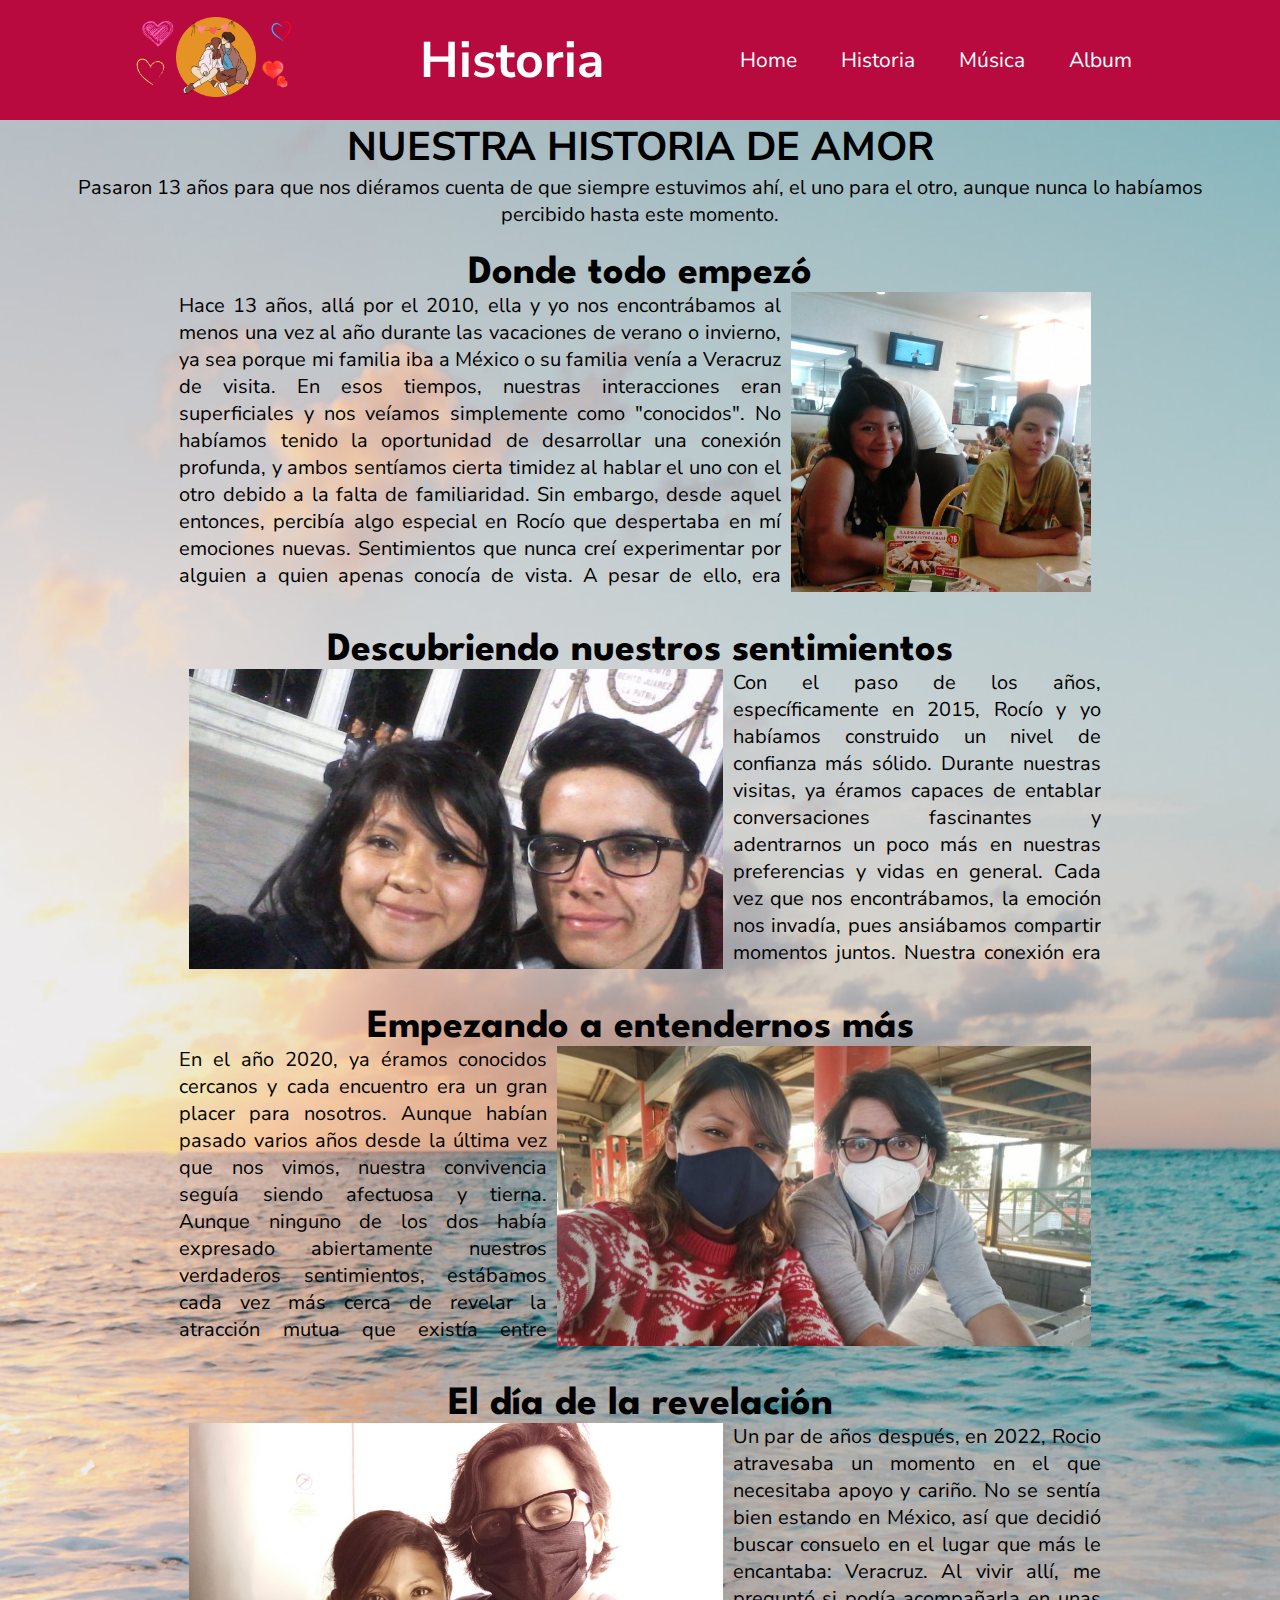
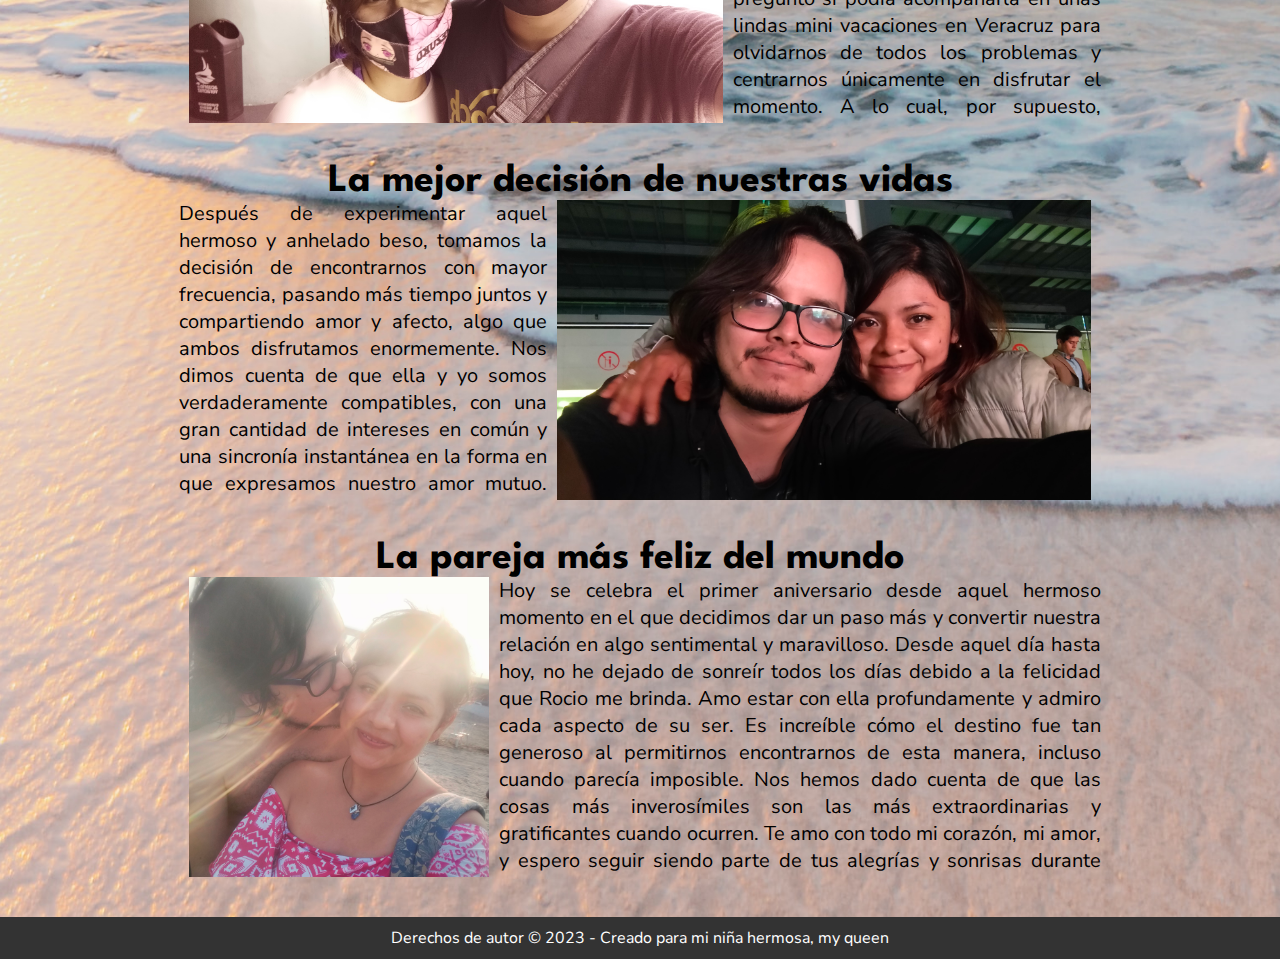
==== historia.html @ 8656c846 "seconds codes" ====
<!DOCTYPE html>
<html lang="en">
<head>
    <meta charset="UTF-8">
    <meta http-equiv="X-UA-Compatible" content="IE=edge">
    <meta name="viewport" content="width=device-width, initial-scale=1.0">
    <title>Anniversary</title>
    <link rel="stylesheet" href="historia.css">
    <meta name="robots" content="noindex">
    <link rel="icon" href="img aniversary/icono2.ico" type="image/x-icon">
</head>
<body>
    <header class="header">
      <div class="logo">
        <a href="secret.html"><img src="img aniversary/Diseño sin título (4).png" alt="Logo de nuestro amor"></a> 
      </div>
      
       <h2 class="nombre-logo">Historia</h2>
      
        <nav>
          <ul class="nav-links">
            <li><a href="index.html">Home</a></li>
            <li><a href="historia.html">Historia</a></li>
            <li><a href="musica.html">Música</a></li>
            <li><a href="album.html">Album</a></li>
          </ul>
        </nav>
      </header>
    
      <main>
        <h1>NUESTRA HISTORIA DE AMOR</h1>
        <p class="intro">Pasaron 13 años para que nos diéramos cuenta de que siempre estuvimos ahí, el uno para el otro, aunque nunca lo habíamos percibido hasta este momento. </p>
        <br>
        <h2>Donde todo empezó</h2>
        <section>
          <p>Hace 13 años, allá por el 2010, ella y yo nos encontrábamos al menos una vez al año durante las vacaciones de verano o invierno, ya sea porque mi familia iba a México o su familia venía a Veracruz de visita. En esos tiempos, nuestras interacciones eran superficiales y nos veíamos simplemente como "conocidos". No habíamos tenido la oportunidad de desarrollar una conexión profunda, y ambos sentíamos cierta timidez al hablar el uno con el otro debido a la falta de familiaridad.

            Sin embargo, desde aquel entonces, percibía algo especial en Rocío que despertaba en mí emociones nuevas. Sentimientos que nunca creí experimentar por alguien a quien apenas conocía de vista. A pesar de ello, era innegablemente real. Había algo en ella que me impulsaba a desear volver a verla y pasar más tiempo juntos. Fue por aquel entonces que me animé a platicar con ella por chat, ya que sólo así no me daría pena expresar mi interés hacia ella, y así fue como empezamos una bonita relación un poco más unida.</p>
          <img src="img aniversary/img album/history/primera foto.jpeg" alt="">
        </section>
        <h2>Descubriendo nuestros sentimientos</h2>
        <section>
          
          <img src="img aniversary/img album/history/segunda foto.jpg" alt="">
          <p>Con el paso de los años, específicamente en 2015, Rocío y yo habíamos construido un nivel de confianza más sólido. Durante nuestras visitas, ya éramos capaces de entablar conversaciones fascinantes y adentrarnos un poco más en nuestras preferencias y vidas en general. Cada vez que nos encontrábamos, la emoción nos invadía, pues ansiábamos compartir momentos juntos.

            Nuestra conexión era evidente en cada gesto. Nos abrazábamos con cariño, caminábamos tomados de la mano y siempre permanecíamos cerca uno del otro. Era algo natural y hermoso que nos unía, pero aún así no cruzábamos la línea de considerarnos más que dos personas con un gran aprecio mutuo. Aún así, creo que para este punto ya se notaba que entre ella y yo había cierta tensión romántica que nos negábamos a aceptar, o simplemente lo ocultábamos.</p>
        </section>
        <h2>Empezando a entendernos más</h2>
        <section>
          <p>En el año 2020, ya éramos conocidos cercanos y cada encuentro era un gran placer para nosotros. Aunque habían pasado varios años desde la última vez que nos vimos, nuestra convivencia seguía siendo afectuosa y tierna. Aunque ninguno de los dos había expresado abiertamente nuestros verdaderos sentimientos, estábamos cada vez más cerca de revelar la atracción mutua que existía entre nosotros. Esto era evidente en nuestras interacciones y acciones. Para mí, compartir tiempo con ella durante mis viajes a México era una de las experiencias más hermosas. Disfrutaba enormemente de nuestras salidas y de pasar momentos increíbles juntos. A pesar de querer confesarle mis sentimientos, era consciente de que podría generar cierta incomodidad, así que decidí guardar silencio, y al parecer ella también hizo lo mismo.</p>
          <img src="img aniversary/img album/history/imagen intermedia.jpg" alt="">
        </section>
        <h2>El día de la revelación</h2>
        <section>
          
          <img src="img aniversary/img album/history/tercera foto.jpg" alt="">
          <p>Un par de años después, en 2022, Rocio atravesaba un momento en el que necesitaba apoyo y cariño. No se sentía bien estando en México, así que decidió buscar consuelo en el lugar que más le encantaba: Veracruz. Al vivir allí, me preguntó si podía acompañarla en unas lindas mini vacaciones en Veracruz para olvidarnos de todos los problemas y centrarnos únicamente en disfrutar el momento. A lo cual, por supuesto, accedí con entusiasmo. Solo estuvo aquí un fin de semana, pero esos dos días fueron suficientes para hacer que viviera un momento inolvidable. Fue en la última noche de su estancia cuando, invadidos por el cariño y el amor que ya sentíamos, nos atrevimos a demostrar lo que realmente sentíamos el uno por el otro. En la alberca, esa última noche, ocurrió algo mágico: un beso profundo y lleno de amor, tan anhelado y deseado por ambos, que en ese momento nada en el universo tenía más importancia que nuestro beso.</p>
        </section>
        <h2>La mejor decisión de nuestras vidas</h2>
        <section>
          <p>Después de experimentar aquel hermoso y anhelado beso, tomamos la decisión de encontrarnos con mayor frecuencia, pasando más tiempo juntos y compartiendo amor y afecto, algo que ambos disfrutamos enormemente. Nos dimos cuenta de que ella y yo somos verdaderamente compatibles, con una gran cantidad de intereses en común y una sincronía instantánea en la forma en que expresamos nuestro amor mutuo. Fue en ese momento que acordamos dar el siguiente paso y formalizar nuestra relación sentimental. El 25 de julio de 2022, le expresé mi amor y le pregunté si le gustaría compartir los siguientes días de su vida conmigo como pareja. Ella respondió emocionada y felizmente afirmativa. Desde ese instante, hemos vivido los momentos más hermosos, memorables y gratificantes que jamás habíamos experimentado. Y estamos ansiosos por seguir viviendo más momentos hermosos juntos, por el tiempo que la vida nos permita disfrutar.</p>
          <img src="img aniversary/img album/history/cuarta foto.jpg" alt="">
          
        </section>
        <h2>La pareja más feliz del mundo</h2>
        
        <section>
          
          <img src="img aniversary/playuqui.jpg" alt="">
          <p>Hoy se celebra el primer aniversario desde aquel hermoso momento en el que decidimos dar un paso más y convertir nuestra relación en algo sentimental y maravilloso. Desde aquel día hasta hoy, no he dejado de sonreír todos los días debido a la felicidad que Rocio me brinda. Amo estar con ella profundamente y admiro cada aspecto de su ser. Es increíble cómo el destino fue tan generoso al permitirnos encontrarnos de esta manera, incluso cuando parecía imposible. Nos hemos dado cuenta de que las cosas más inverosímiles son las más extraordinarias y gratificantes cuando ocurren. Te amo con todo mi corazón, mi amor, y espero seguir siendo parte de tus alegrías y sonrisas durante todo el tiempo que el universo me permita estar a tu lado.</p>
        </section>
          
         
          
        
      </main>
    
      <footer>
        <p>Derechos de autor &copy; 2023 - Creado para mi niña hermosa, my queen</p>
      </footer> 
</body>
</html>
---- historia.css ----
@import url('https://fonts.googleapis.com/css2?family=M+PLUS+1p:wght@500&family=Nunito+Sans&family=PT+Sans&display=swap');
@import url('https://fonts.googleapis.com/css2?family=Sacramento&display=swap');
@import url('https://fonts.googleapis.com/css2?family=League+Spartan:wght@300&family=Sacramento&display=swap');

* { box-sizing: border-box;
    margin: 0;
    padding: 0;
    font-family: 'Nunito Sans', sans-serif;
    
  }
  
  /* Barra de navegación */
  .header {
    display: flex;
    justify-content: space-between;
    align-items: center;
    background-color: #b80a3e;
    height: 120px;
    color: #fff;
    padding: 5px 10%;
    position: fixed;
  
  width: 100%;
    
  }
  .header h2{
    pointer-events: none;
    font-size: 50px;
    
  }

  
  .header .logo{
    cursor: pointer;
  }

  
  
  .header .logo img{
    height: 80px;
    border-radius: 15%;
    transition: all 0.3s;
  }

  .header .logo img:hover{
    transform: scale(1.2);
  }
  
  nav ul {
    list-style-type: none;
    margin: 0;
    padding: 0;
  }
  
  nav ul li {
    display: inline-block;
    margin: 0 20px;
    transition: all 0.2s;
  }
  nav ul li:hover{
    transform: scale(1.2);
  }

  nav ul li a {
    font-size: 21px;
    color: #fff;
    text-decoration: none;

  }

  nav ul li a:hover{
    color: rgb(106, 3, 3);
    font-weight:600;
  }
  
  /* Cuerpo */
  body{
    
    background-image: url("img\ aniversary/playita.jpg");
  background-size: cover;
  background-repeat: no-repeat;
  background-position: center;
    
  }

 main{
    padding-top: 120px;
    height: 100%;
    
  font-size: 20px;
  width: 90%;
  margin: 0 auto;
  
    
 }

 main h1{
  text-align: center;
 }
 main h2{
  text-align: center;
  font-family: 'League Spartan', sans-serif;
  font-size: 2em
 }

 .playuqui{
  width: 200px;
  margin: 0 auto;

 }

 .intro{
  text-align: center;
 }

 section{
  display: flex;
  width: 80%;
  overflow: hidden;
  height: 300px;
  justify-content: space-between;
  margin: 0 auto;
  margin-bottom: 40px;

 }
 section p{
  text-align: justify;
 }

 section img{
  max-width: 100%;
  height: 400px;
  margin: 0 10px;
 }

 .two-columns {
  column-count: 2;
  column-gap: 20px; 
  height: 100%;/* Espacio entre columnas, ajusta según tus preferencias */
}

.column-content p {
  margin-bottom: 10px;
  margin-top: 20px; /* Espacio entre párrafos, ajusta según tus preferencias */
}




/* Pie de página */
  footer {
    background-color: #333;
    color: #fff;
    padding: 10px;
    text-align: center;
  }


  @media (max-width: 480px) {

    

    .header{
      width: 100vw;
      display: flex;
    justify-content:space-evenly;
    align-items: center;
    background-color: #b80a3e;
    height: 10%;
    color: #fff;
    padding: 5px 10%;
    
    z-index: 5;
    width: 100%;

    }

    .header .logo img{
      height: 200px;
      border-radius: 15%;
      
    }

    nav ul li {
      display:block;
      margin: 1px 20px;
      
      
    }

    .header h2{
     
      font-size: 80px;
      
    }

    nav ul li a {
      font-size: 3em;
      color: #fff;
      text-decoration: none;
  
    }


  }

  @media only screen and (max-width: 750px) {
    section img{
      width: 200px;
      height: auto;
    }
    main{
      width: 100%;
    }
    section{
      margin: 20px;
    }
  }
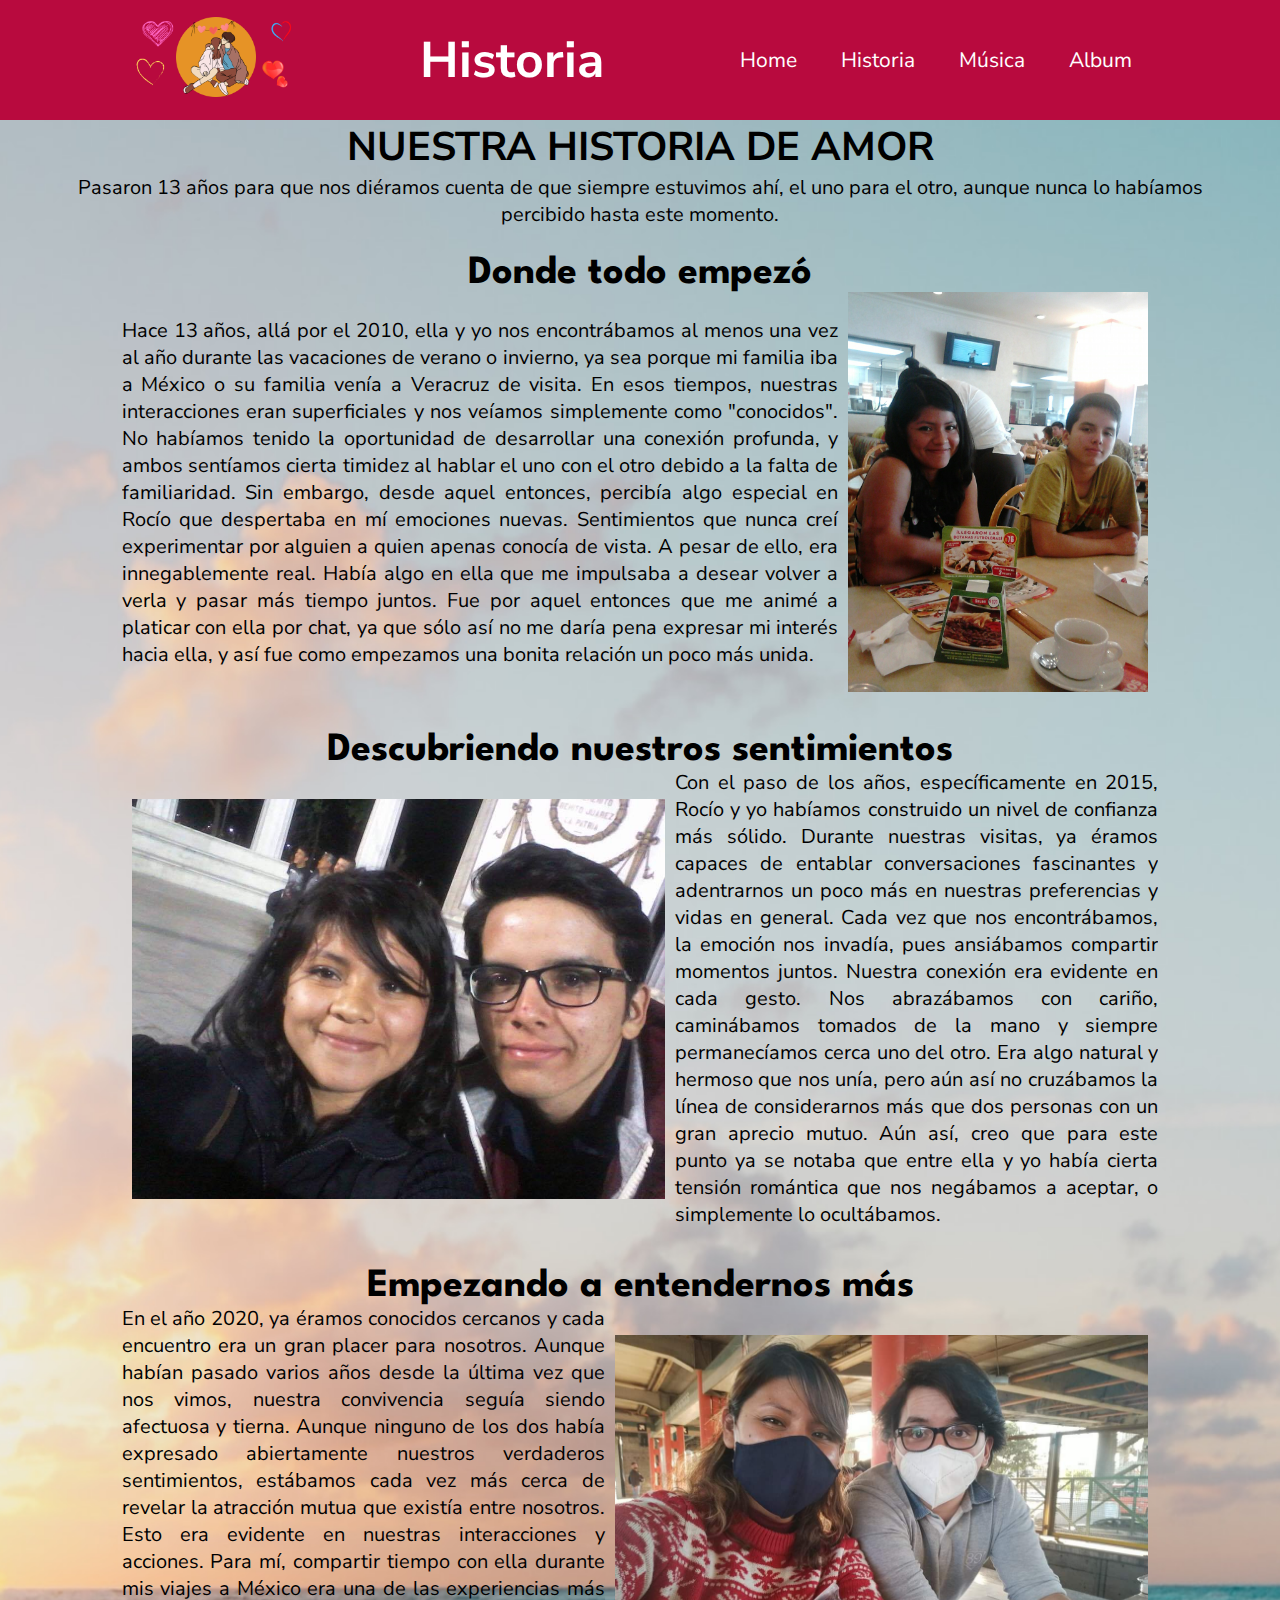
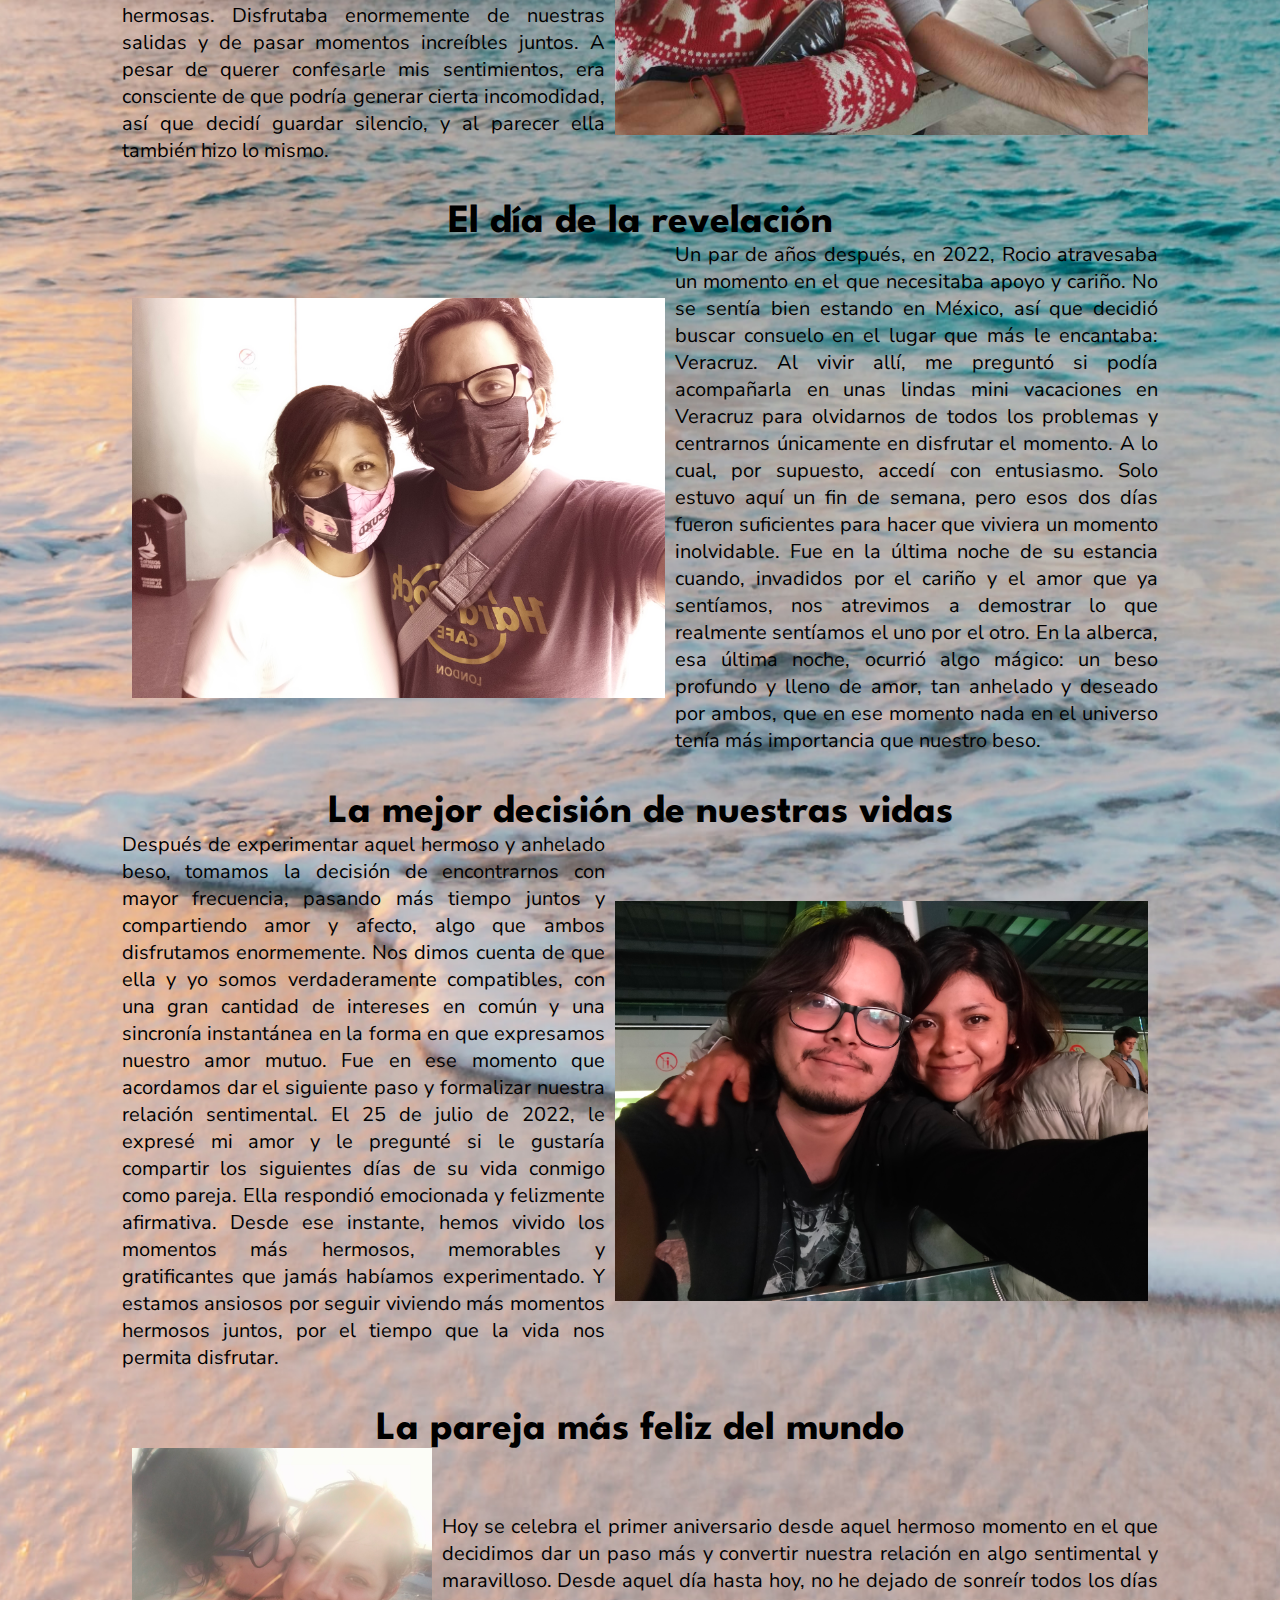
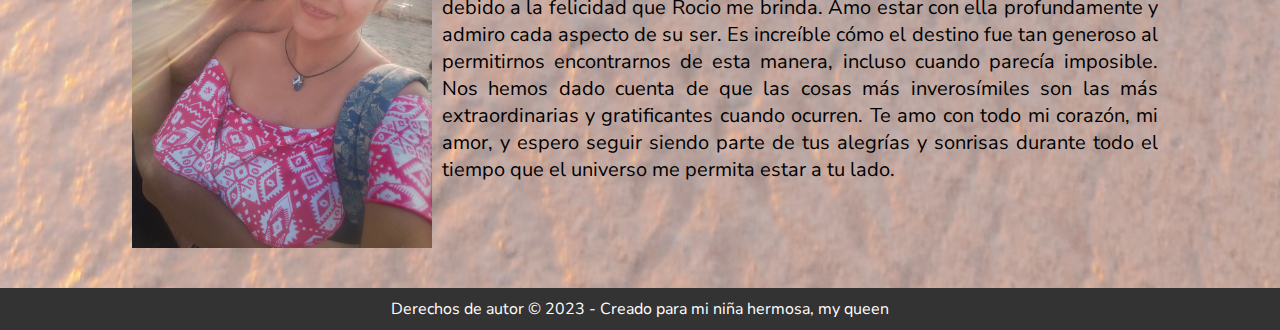
==== commit a9ce81fa: "Update historia.html" ====
--- a/historia.html
+++ b/historia.html
@@ -12,7 +12,7 @@
 <body>
     <header class="header">
       <div class="logo">
-        <a href="secret.html"><img src="img aniversary/Diseño sin título (4).png" alt="Logo de nuestro amor"></a> 
+        <a href="index.html"><img src="img aniversary/Diseño sin título (4).png" alt="Logo de nuestro amor"></a> 
       </div>
       
        <h2 class="nombre-logo">Historia</h2>
@@ -80,4 +80,4 @@
         <p>Derechos de autor &copy; 2023 - Creado para mi niña hermosa, my queen</p>
       </footer> 
 </body>
-</html>+</html>
--- a/historia.css
+++ b/historia.css
@@ -115,12 +115,13 @@
 
  section{
   display: flex;
-  width: 80%;
+  width: 90%;
   overflow: hidden;
-  height: 300px;
+  height: auto;
   justify-content: space-between;
   margin: 0 auto;
   margin-bottom: 40px;
+  align-items: center;
 
  }
  section p{
@@ -156,63 +157,4 @@
   }
 
 
-  @media (max-width: 480px) {
-
-    
-
-    .header{
-      width: 100vw;
-      display: flex;
-    justify-content:space-evenly;
-    align-items: center;
-    background-color: #b80a3e;
-    height: 10%;
-    color: #fff;
-    padding: 5px 10%;
-    
-    z-index: 5;
-    width: 100%;
-
-    }
-
-    .header .logo img{
-      height: 200px;
-      border-radius: 15%;
-      
-    }
-
-    nav ul li {
-      display:block;
-      margin: 1px 20px;
-      
-      
-    }
-
-    .header h2{
-     
-      font-size: 80px;
-      
-    }
-
-    nav ul li a {
-      font-size: 3em;
-      color: #fff;
-      text-decoration: none;
-  
-    }
-
-
-  }
-
-  @media only screen and (max-width: 750px) {
-    section img{
-      width: 200px;
-      height: auto;
-    }
-    main{
-      width: 100%;
-    }
-    section{
-      margin: 20px;
-    }
-  }+ 
